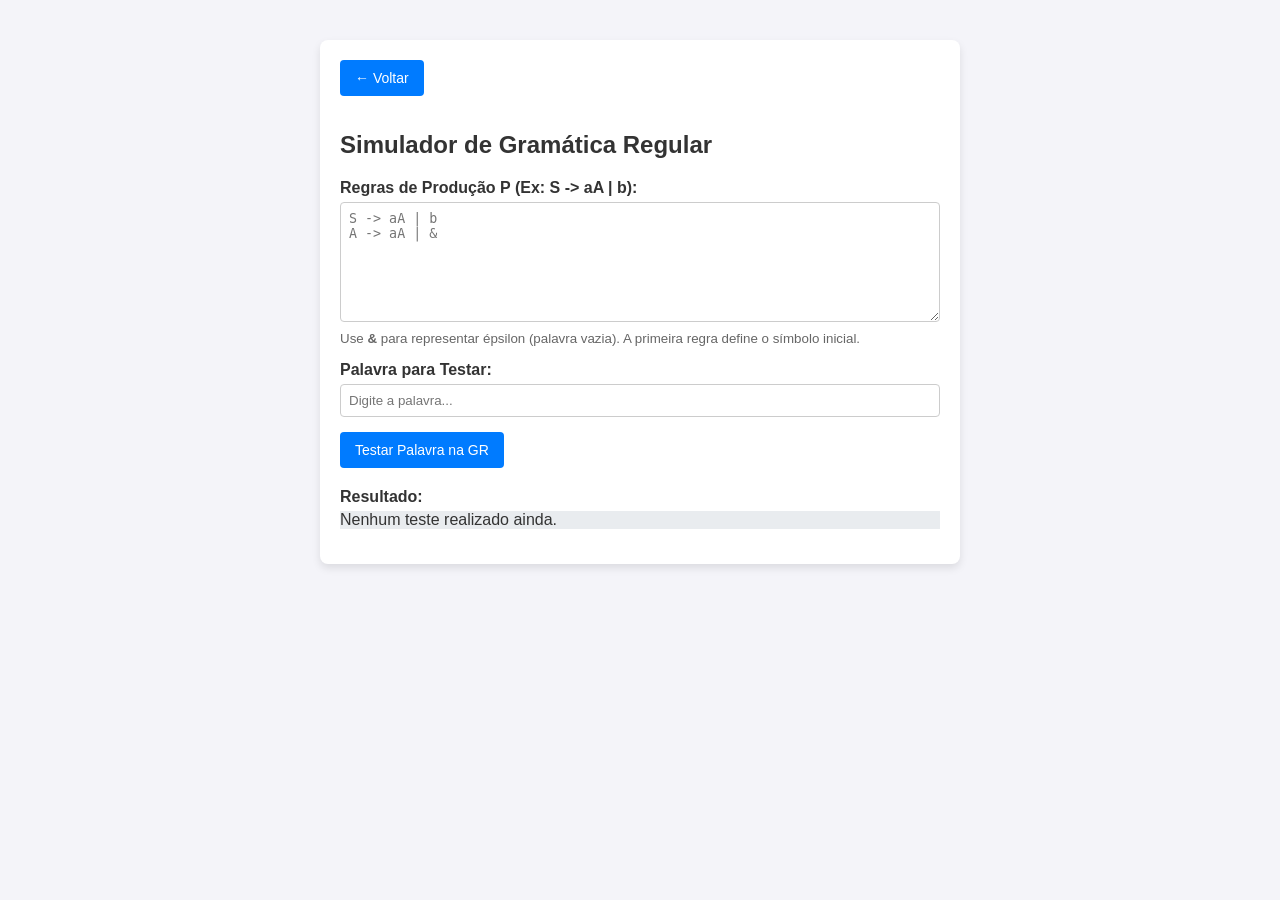
==== simuladorGR.html @ 33acf6c2 "Simulador de GR" ====
<!doctype html>
<html lang="pt-BR">
  <head>
    <meta charset="UTF-8" />
    <meta name="viewport" content="width=device-width, initial-scale=1.0" />
    <title>Simulador de Gramática Regular (GR)</title>
    <link rel="stylesheet" href="style.css" />
  </head>
  <body>
    <div class="container">
      <a href="index.html" class="btn-link" style="margin-bottom: 15px; display: inline-block;">&larr; Voltar</a>
      
      <h2>Simulador de Gramática Regular</h2>

      <div class="form-group">
        <label for="grammarInput">Regras de Produção P (Ex: S -> aA | b):</label>
        <textarea
          id="grammarInput"
          placeholder="S -> aA | b&#10;A -> aA | &"
          style="height: 120px; font-family: monospace;"
        ></textarea>
        <small style="color: #666; display: block; margin-top: 5px;">Use <b>&</b> para representar épsilon (palavra vazia). A primeira regra define o símbolo inicial.</small>
      </div>

      <div class="form-group">
        <label for="textInputGR">Palavra para Testar:</label>
        <input type="text" id="textInputGR" placeholder="Digite a palavra..." />
      </div>

      <button id="btnTestarGR">Testar Palavra na GR</button>

      <!-- Nova Div para a Definição Formal -->
      <div id="formalDefinitionDiv" class="exemplos" style="display: none; margin-top: 20px;">
        <h3>Definição Formal: G = (V, T, P, S)</h3>
        <div style="margin-bottom: 5px;"><strong>V (Não Terminais):</strong> { <span id="defV"></span> }</div>
        <div style="margin-bottom: 5px;"><strong>T (Terminais):</strong> { <span id="defT"></span> }</div>
        <div style="margin-bottom: 5px;"><strong>P (Produções):</strong> <em>(Regras inseridas no campo acima)</em></div>
        <div style="margin-bottom: 5px;"><strong>S (Símbolo Inicial):</strong> <span id="defS"></span></div>
      </div>

      <div class="form-group" style="margin-top: 20px;">
        <label>Resultado:</label>
        <div id="resultadoGR" class="neutro">
          Nenhum teste realizado ainda.
        </div>
      </div>
    </div>

    <script src="scriptGR.js"></script>
  </body>
</html>
---- style.css ----
body {
    font-family: Arial, sans-serif;
    margin: 40px;
    background-color: #f4f4f9;
    color: #333;
}

.container {
    max-width: 600px;
    background: #fff;
    padding: 20px;
    border-radius: 8px;
    box-shadow: 0 4px 8px rgba(0,0,0,0.1);
    margin: 0 auto;
}

.main-container {
    text-align: center;
}

.main-container p {
    margin-bottom: 25px;
    color: #555;
}

.actions {
    margin-top: 20px;
}

.form-group {
    margin-bottom: 15px;
}

label {
    display: block;
    margin-bottom: 5px;
    font-weight: bold;
}

input[type="text"], textarea {
    width: 100%;
    padding: 8px;
    box-sizing: border-box;
    border: 1px solid #ccc;
    border-radius: 4px;
}

textarea {
    resize: vertical;
    height: 100px;
}

button, .btn-link {
    display: inline-block;
    background-color: #007BFF;
    color: white;
    border: none;
    padding: 10px 15px;
    border-radius: 4px;
    cursor: pointer;
    text-decoration: none;
    font-size: 14px;
    font-family: Arial, sans-serif;
}

button:hover, .btn-link:hover {
    background-color: #0056b3;
}

#resultado {
    margin-top: 20px;
    padding: 12px;
    border-radius: 4px;
    font-weight: bold;
    text-align: center;
}

.neutro {
    background: #e9ecef;
    color: #333;
    font-weight: normal;
}

.valido {
    background-color: #d4edda;
    color: #155724;
    border: 1px solid #c3e6cb;
}

.invalido {
    background-color: #f8d7da;
    color: #721c24;
    border: 1px solid #f5c6cb;
}

.exemplos {
    margin-top: -5px;
    margin-bottom: 20px;
    padding: 12px;
    background-color: #f8f9fa;
    border: 1px solid #ddd;
    border-radius: 6px;
}

.exemplos h3 {
    margin-top: 0;
    margin-bottom: 10px;
    font-size: 16px;
}

.exemplo {
    display: flex;
    align-items: center;
    gap: 10px;
    margin-bottom: 8px;
}

.exemplo:last-child {
    margin-bottom: 0;
}

.exemplo code {
    background-color: #e9ecef;
    padding: 4px 7px;
    border-radius: 4px;
    font-family: monospace;
}

.exemplo span {
    color: #555;
    font-size: 14px;
}
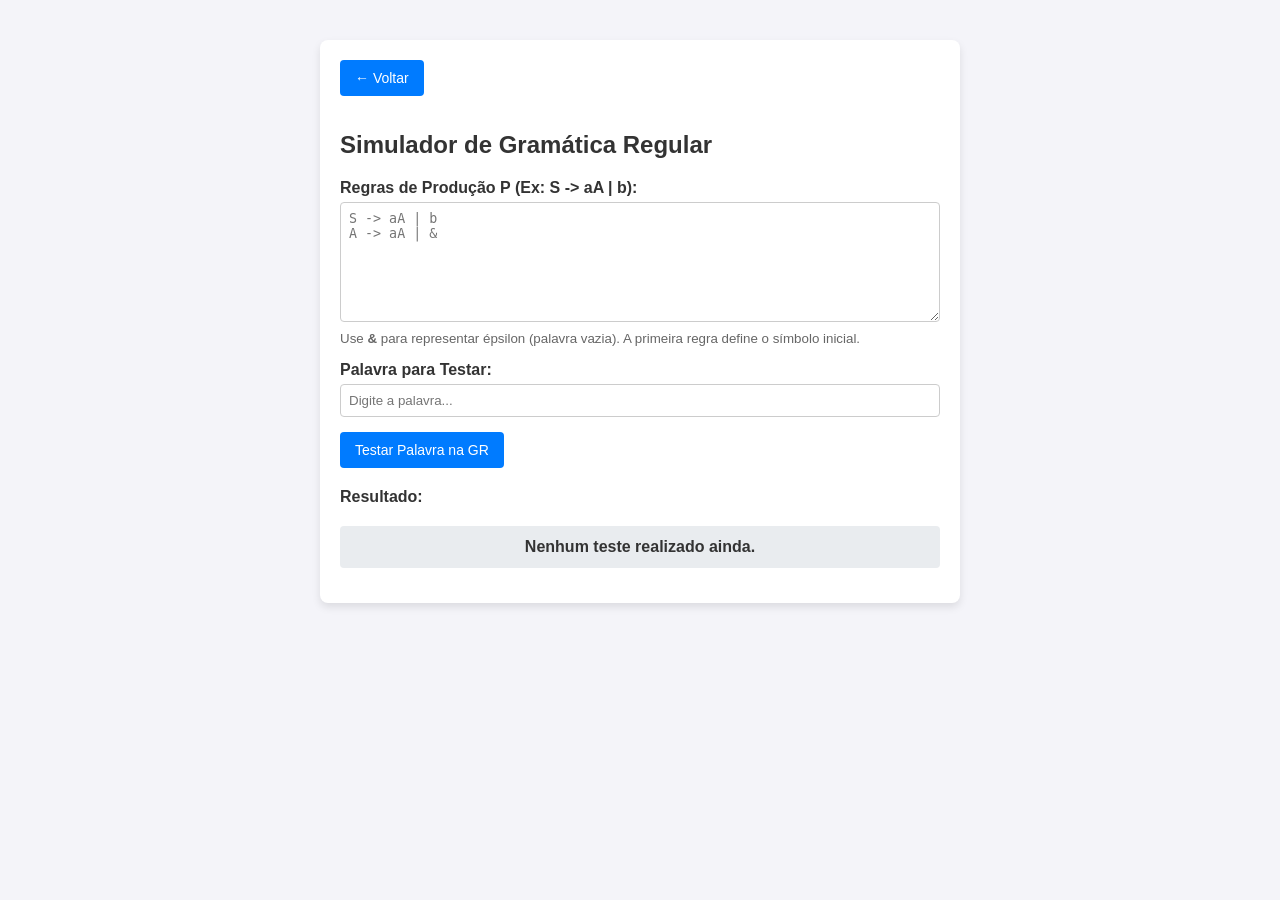
==== commit 984cd721: "minor fix" ====
--- a/simuladorGR.html
+++ b/simuladorGR.html
@@ -40,7 +40,7 @@
 
       <div class="form-group" style="margin-top: 20px;">
         <label>Resultado:</label>
-        <div id="resultadoGR" class="neutro">
+        <div id="resultado" class="neutro">
           Nenhum teste realizado ainda.
         </div>
       </div>
